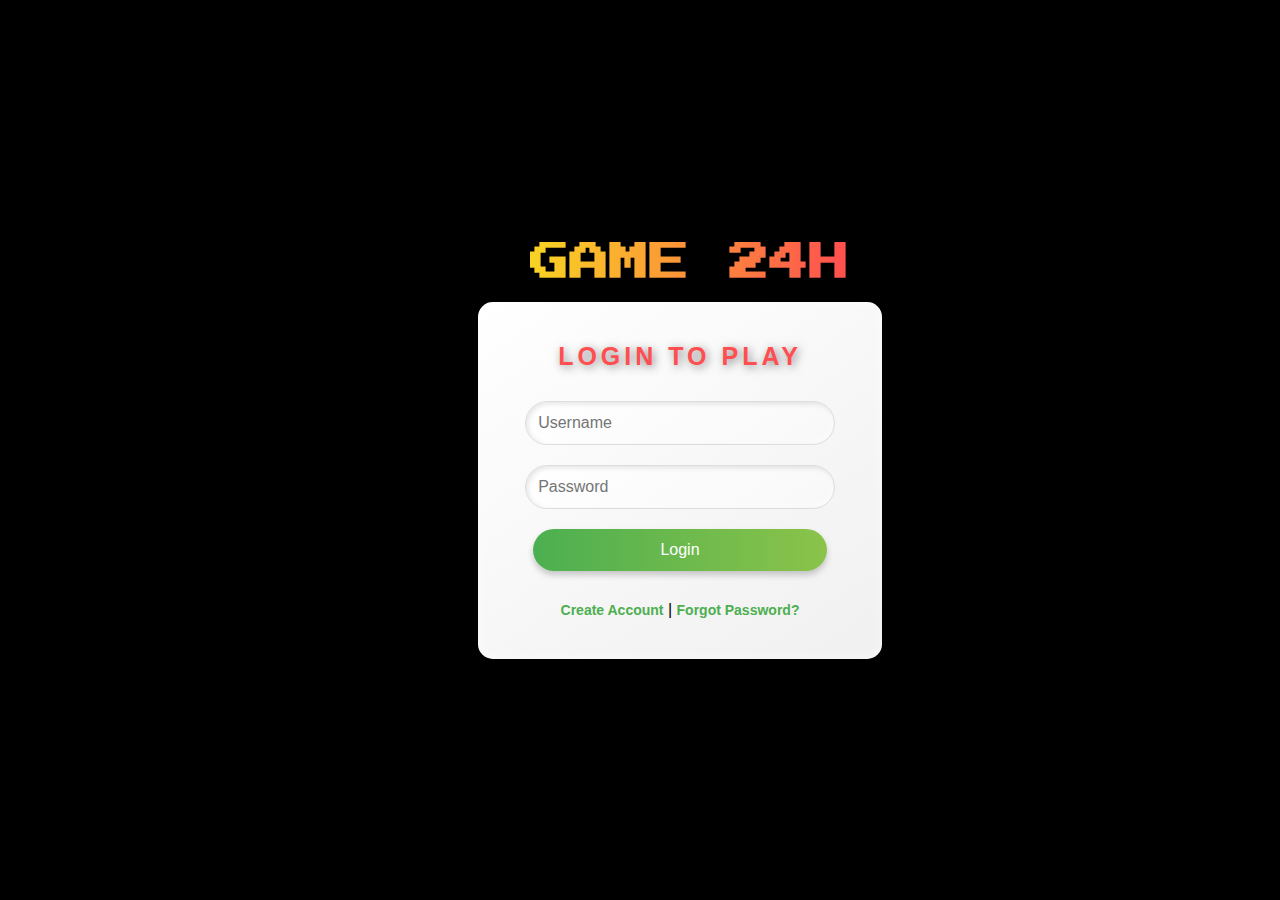
==== index.html @ 805deaa9 "index.html" ====
<!DOCTYPE html>
<html lang="en">
<head>
    <meta charset="UTF-8">
    <meta name="viewport" content="width=device-width, initial-scale=1.0">
    <title>Login & Game</title>
    <!-- Font Awesome -->
    <link rel="stylesheet" href="https://cdnjs.cloudflare.com/ajax/libs/font-awesome/5.15.4/css/all.min.css">
    <!-- Google Fonts -->
    <link href="https://fonts.googleapis.com/css2?family=Press+Start+2P&display=swap" rel="stylesheet">
    <link rel="stylesheet" href="styles.css">
</head>
<body>
    <header>
        <!-- Logo Game 24H -->
        <div class="logo-container" aria-label="Game 24H Logo">
            <span class="logo-text">Game 24H</span>
        </div>
    </header>

    <main>
        <!-- Login Screen -->
        <section id="login-screen" class="screen">
            <div class="login-text">Login to Play</div>
            <form id="login-form" method="POST">
                <label for="username" class="visually-hidden">
                <input type="text" name="username" id="username" placeholder="Username" required><br>
                
                <label for="password" class="visually-hidden">
                <input type="password" name="password" id="password" placeholder="Password" required><br>

                <button type="submit" class="btn">Login</button>
            </form>
            <p id="login-error" style="color: red;" aria-live="polite"></p>

            <div class="auth-links">
                <a href="create-account.html" title="Create a new account">Create Account</a> |
                <a href="forgot-password.html" title="Reset your password">Forgot Password?</a>
            </div>
        </section>

        <!-- Game Screen -->
        <section id="game-screen" class="screen" style="display:none;">
            <h2>Welcome to the Game!</h2>
            <p>Your game starts here.</p>
            <button id="start-game-btn" class="btn">Start Game</button>
        </section>
    </main>

    <script>
        document.addEventListener("DOMContentLoaded", () => {
            const loginForm = document.getElementById("login-form");
            const loginScreen = document.getElementById("login-screen");
            const gameScreen = document.getElementById("game-screen");
            const loginError = document.getElementById("login-error");

            // Handle form submission
            loginForm.addEventListener("submit", (e) => {
                e.preventDefault();
                const username = document.getElementById("username").value.trim();
                const password = document.getElementById("password").value.trim();

                // Replace with actual validation
                if (username === "test" && password === "1234") { 
                    loginScreen.style.display = "none";
                    gameScreen.style.display = "block";
                } else {
                    loginError.textContent = "Invalid username or password!";
                }
            });

            // Start game
            const startGameBtn = document.getElementById("start-game-btn");
            startGameBtn.addEventListener("click", () => {
                alert("Game started!");
                // Replace with game logic
            });
        });
    </script>
</body>
</html>
---- styles.css ----
/* Định dạng chung */
body {
    font-family: Arial, sans-serif;
    background: #000000; /* Đổi nền sang màu đen */
    display: flex;
    justify-content: center;
    align-items: center;
    height: 100vh;
    margin: 0;
    flex-direction: column;
}
/* Logo Container */
.logo-container {
    display: flex;
    justify-content: center;  /* Căn giữa theo chiều ngang */
    align-items: center;      /* Căn giữa theo chiều dọc */
    width: 100%;
    margin-bottom: 20px;
}

/* Logo Text */
.logo-text {
    font-family: 'Press Start 2P', cursive; /* Font chữ game */
    font-size: 40px; /* Kích thước chữ lớn */
    font-weight: bold; /* Chữ đậm */
    background: linear-gradient(90deg, #f9d423, #ff4e50); /* Màu đầu tiên */
    -webkit-background-clip: text; /* Áp dụng gradient cho chữ */
    -webkit-text-fill-color: transparent; /* Làm chữ trong suốt */
    text-transform: uppercase; /* Viết hoa toàn bộ chữ */
    letter-spacing: 0px; /* Khoảng cách giữa các chữ */
    text-align: center; /* Căn giữa chữ */
    display: inline-block; /* Đảm bảo logo và tên trong cùng một dòng */
    margin: 0; /* Đảm bảo không có khoảng cách thừa */
}

/* Nếu muốn di chuyển logo sang trái hoặc phải */
.logo-container {
    margin-left: 50px; /* Di chuyển logo sang trái */
    /* hoặc */
    /* margin-right: 50px; Di chuyển logo sang phải */
}
/* Hiệu ứng nhấp nháy */
@keyframes blink {
    0% {
        opacity: 1; /* Logo hiển thị bình thường */
    }
    50% {
        opacity: 0.5; /* Logo mờ đi một chút */
    }
    100% {
        opacity: 1; /* Logo quay lại hiển thị bình thường */
    }
}

/* Định nghĩa keyframes để thay đổi màu theo cầu vồng */
@keyframes rainbow {
    0% {
        background: linear-gradient(90deg, red, orange, yellow, green, blue, indigo, violet); /* Cầu vồng */
    }
    20% {
        background: linear-gradient(90deg, blue, green, yellow, red, violet, indigo, orange); /* Thay đổi theo hướng ngược */
    }
    40% {
        background: linear-gradient(90deg, yellow, orange, green, blue, indigo, violet, red); /* Cầu vồng màu khác */
    }
    60% {
        background: linear-gradient(90deg, purple, blue, green, yellow, orange, red, pink); /* Đảo các màu */
    }
    80% {
        background: linear-gradient(90deg, orange, yellow, green, blue, red, purple, pink); /* Các màu khác nữa */
    }
    100% {
        background: linear-gradient(90deg, red, orange, yellow, green, blue, indigo, violet); /* Quay lại cầu vồng ban đầu */
    }
}

/* Áp dụng hiệu ứng nhấp nháy vào logo */
.logo-text {
    animation: blink 1.5s infinite; /* Thêm hiệu ứng nhấp nháy */
}

/* Hiệu ứng 3D khi hover lên logo */
.logo-text:hover {
    transform: rotateY(15deg) rotateX(10deg) scale(1.1);
    text-shadow: 5px 5px 15px rgba(0, 0, 0, 0.5), 
                 -5px -5px 15px rgba(255, 255, 255, 0.3);
}

/* Định dạng cho khung form */
.screen {
    text-align: center;
    background: linear-gradient(145deg, #ffffff, #f0f0f0);
    border-radius: 15px;
    padding: 40px;
    box-shadow: 0 8px 20px rgba(0, 0, 0, 0.2), inset 0 0 15px rgba(255, 255, 255, 0.5);
    width: 100%;
    max-width: 400px;
    margin: 0 auto;
}

/* Tiêu đề */
h2 {
    margin-bottom: 20px;
    font-size: 20px;
    color: #333;
    text-shadow: 2px 2px 4px rgba(0, 0, 0, 0.2);
}

/* Input (username, password) */
input {
    width: calc(100% - 40px); /* Điều chỉnh để có khoảng cách đều nhau */
    padding: 12px;
    margin: 10px auto; /* Căn giữa theo chiều ngang */
    border-radius: 25px;
    border: 1px solid #ddd;
    font-size: 16px;
    background: linear-gradient(145deg, #ffffff, #f8f8f8);
    box-shadow: inset 2px 2px 5px rgba(0, 0, 0, 0.1), inset -2px -2px 5px rgba(255, 255, 255, 0.6);
    transition: box-shadow 0.3s ease;
}

input:focus {
    outline: none;
    box-shadow: 0 0 8px #4caf50, inset 2px 2px 5px rgba(0, 0, 0, 0.1), inset -2px -2px 5px rgba(255, 255, 255, 0.6);
}

.login-text {
    font-family: 'Roboto', sans-serif;
    font-size: 25px;
    font-weight: bold;
    color: #ff4e50;
    text-align: center;
    text-transform: uppercase;
    letter-spacing: 4px;
    text-shadow: 2px 2px 10px rgba(0, 0, 0, 0.5);
    animation: slideIn 1s ease-in-out 1; /* Chỉ chạy một lần khi tải lại trang */
    margin-bottom: 20px; /* Khoảng cách giữa login-text và các phần tử bên dưới */
}

@keyframes slideIn {
    0% {
        transform: translateX(-100px);
        opacity: 0;
    }
    100% {
        transform: translateX(0);
        opacity: 1;
    }
}

/* Nút đăng nhập */
button {
    padding: 12px 15px;
    background: linear-gradient(90deg, #4caf50, #8bc34a);
    color: white;
    border: none;
    border-radius: 25px;
    cursor: pointer;
    font-size: 16px;
    width: calc(100% - 30px); /* Điều chỉnh để có khoảng cách đều nhau */
    margin: 10px auto; /* Căn giữa theo chiều ngang */
    box-shadow: 0 4px 6px rgba(0, 0, 0, 0.2);
    transition: background 0.3s ease, transform 0.3s ease, box-shadow 0.3s ease;
}

/* Hiệu ứng hover khi di chuột lên nút */
button:hover {
    background: linear-gradient(90deg, #45a049, #7cb342); /* Thay đổi màu nền khi hover */
    transform: scaleX(1.05); /* Mở rộng chiều ngang của nút */
    box-shadow: 0 6px 10px rgba(0, 0, 0, 0.3); /* Tăng bóng đổ khi hover */
}

/* Căn chỉnh các form */
#login-form, #create-account-form, #forgot-password-form {
    display: flex;
    flex-direction: column;
    gap: 20px;
}

/* Liên kết quên mật khẩu và tạo tài khoản */
.auth-links {
    margin-top: 20px;
}

.auth-links a {
    color: #4caf50;
    text-decoration: none;
    font-size: 14px;
    font-weight: bold;
    transition: color 0.3s ease;
}

.auth-links a:hover {
    color: #388e3c;
    text-decoration: underline;
}

p {
    font-size: 14px;
    color: #555;
}

/* Đảm bảo giao diện trên thiết bị di động */
@media screen and (max-width: 600px) {
    .screen {
        width: 90%;
        padding: 20px;
    }

    input, button {
        font-size: 14px;
    }
}
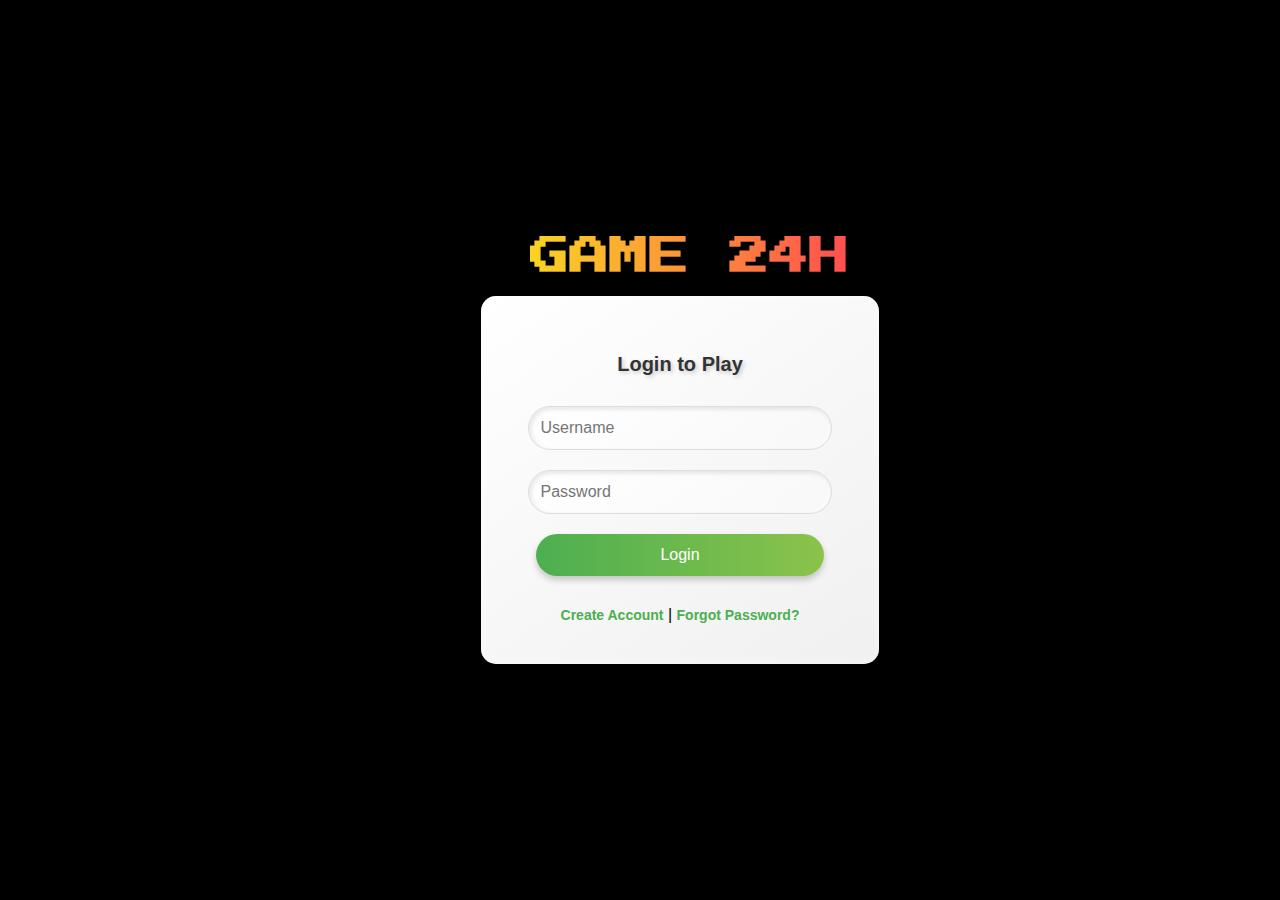
==== commit 27d12612: "index.html" ====
--- a/index.html
+++ b/index.html
@@ -21,14 +21,12 @@
     <main>
         <!-- Login Screen -->
         <section id="login-screen" class="screen">
-            <div class="login-text">Login to Play</div>
+            <h2>Login to Play</h2>
             <form id="login-form" method="POST">
                 <label for="username" class="visually-hidden">
                 <input type="text" name="username" id="username" placeholder="Username" required><br>
-                
                 <label for="password" class="visually-hidden">
                 <input type="password" name="password" id="password" placeholder="Password" required><br>
-
                 <button type="submit" class="btn">Login</button>
             </form>
             <p id="login-error" style="color: red;" aria-live="polite"></p>
@@ -36,7 +34,8 @@
             <div class="auth-links">
                 <a href="create-account.html" title="Create a new account">Create Account</a> |
                 <a href="forgot-password.html" title="Reset your password">Forgot Password?</a>
-            </div>
+            </div
+            
         </section>
 
         <!-- Game Screen -->
@@ -60,8 +59,7 @@
                 const username = document.getElementById("username").value.trim();
                 const password = document.getElementById("password").value.trim();
 
-                // Replace with actual validation
-                if (username === "test" && password === "1234") { 
+                if (username === "test" && password === "1234") { // Replace with actual validation
                     loginScreen.style.display = "none";
                     gameScreen.style.display = "block";
                 } else {
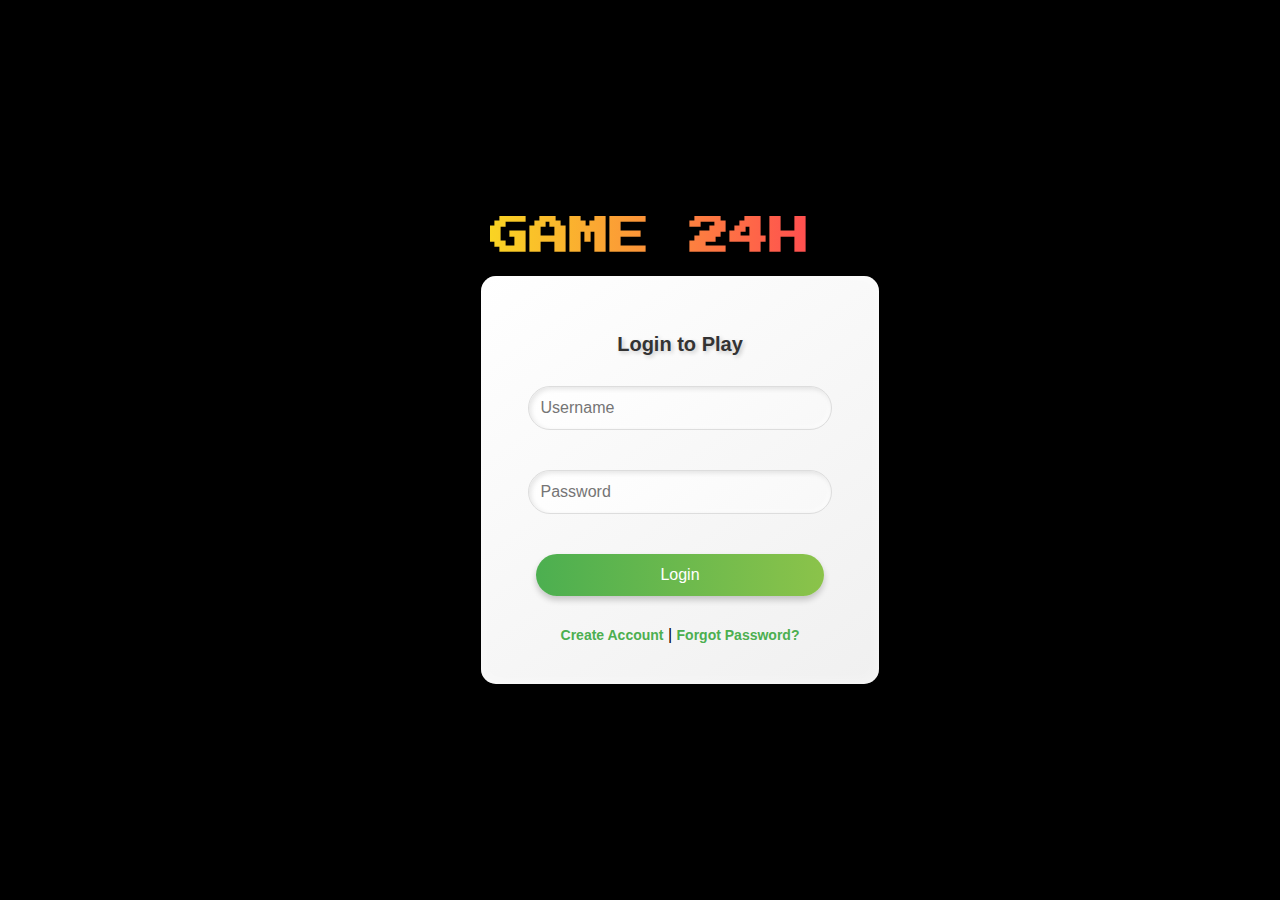
==== commit 606ef73f: "index.html" ====
--- a/index.html
+++ b/index.html
@@ -24,9 +24,11 @@
             <h2>Login to Play</h2>
             <form id="login-form" method="POST">
                 <label for="username" class="visually-hidden">
-                <input type="text" name="username" id="username" placeholder="Username" required><br>
+                    <input type="text" name="username" id="username" placeholder="Username" required><br>
+                </label>
                 <label for="password" class="visually-hidden">
-                <input type="password" name="password" id="password" placeholder="Password" required><br>
+                    <input type="password" name="password" id="password" placeholder="Password" required><br>
+                </label>
                 <button type="submit" class="btn">Login</button>
             </form>
             <p id="login-error" style="color: red;" aria-live="polite"></p>
@@ -34,8 +36,7 @@
             <div class="auth-links">
                 <a href="create-account.html" title="Create a new account">Create Account</a> |
                 <a href="forgot-password.html" title="Reset your password">Forgot Password?</a>
-            </div
-            
+            </div>
         </section>
 
         <!-- Game Screen -->
@@ -61,7 +62,7 @@
 
                 if (username === "test" && password === "1234") { // Replace with actual validation
                     loginScreen.style.display = "none";
-                    gameScreen.style.display = "block";
+                    gameScreen.style.display = "block"; // Show the game screen
                 } else {
                     loginError.textContent = "Invalid username or password!";
                 }
--- a/styles.css
+++ b/styles.css
@@ -35,7 +35,7 @@
 
 /* Nếu muốn di chuyển logo sang trái hoặc phải */
 .logo-container {
-    margin-left: 50px; /* Di chuyển logo sang trái */
+    margin-left: 10px; /* Di chuyển logo sang trái */
     /* hoặc */
     /* margin-right: 50px; Di chuyển logo sang phải */
 }
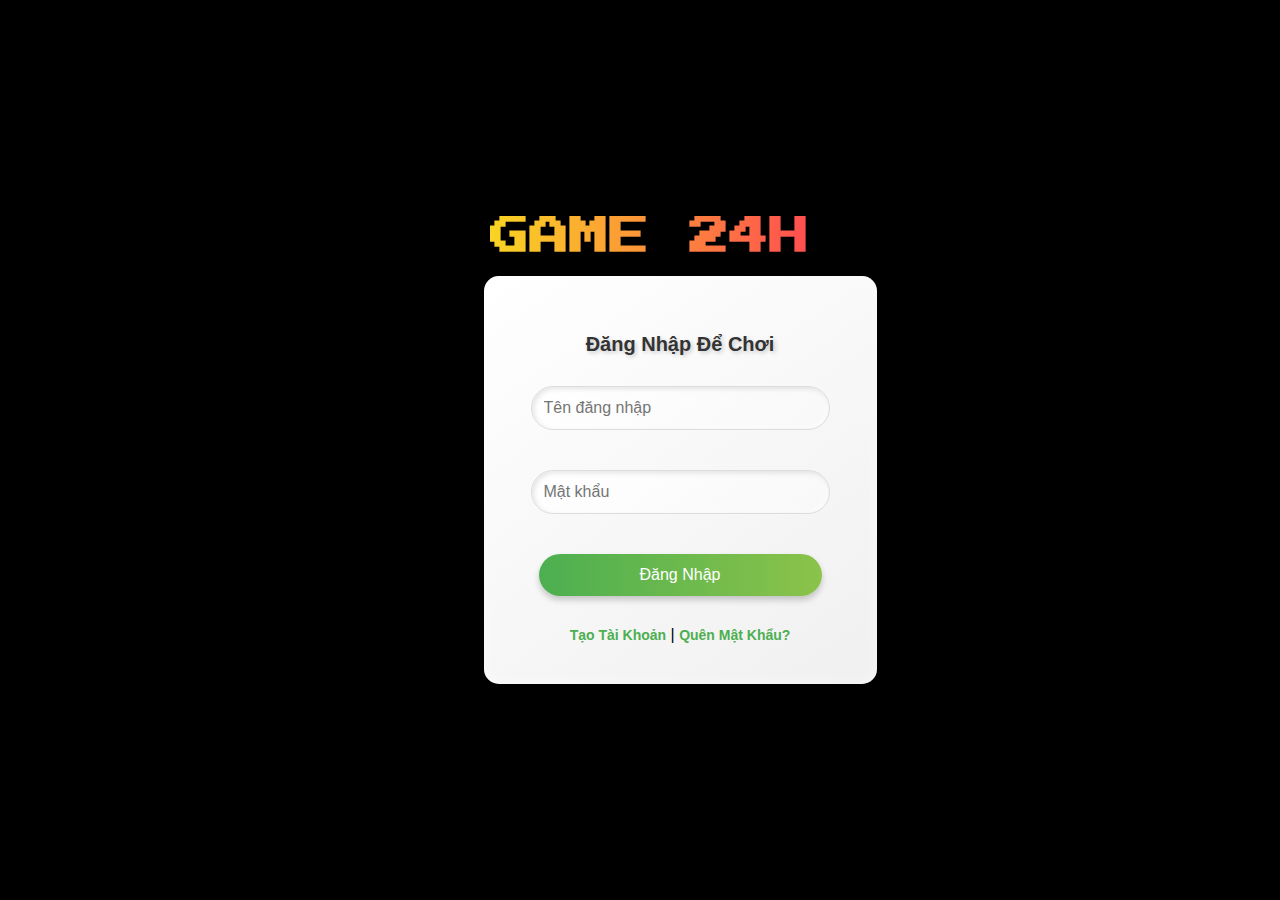
==== commit 33619e23: "index.html" ====
--- a/index.html
+++ b/index.html
@@ -1,9 +1,9 @@
 <!DOCTYPE html>
-<html lang="en">
+<html lang="vi">
 <head>
     <meta charset="UTF-8">
     <meta name="viewport" content="width=device-width, initial-scale=1.0">
-    <title>Login & Game</title>
+    <title>Đăng Nhập & Chơi Game</title>
     <!-- Font Awesome -->
     <link rel="stylesheet" href="https://cdnjs.cloudflare.com/ajax/libs/font-awesome/5.15.4/css/all.min.css">
     <!-- Google Fonts -->
@@ -13,68 +13,41 @@
 <body>
     <header>
         <!-- Logo Game 24H -->
-        <div class="logo-container" aria-label="Game 24H Logo">
+        <div class="logo-container" aria-label="Logo Game 24H">
             <span class="logo-text">Game 24H</span>
         </div>
     </header>
 
     <main>
-        <!-- Login Screen -->
+        <!-- Màn Hình Đăng Nhập -->
         <section id="login-screen" class="screen">
-            <h2>Login to Play</h2>
+            <h2>Đăng Nhập Để Chơi</h2>
             <form id="login-form" method="POST">
                 <label for="username" class="visually-hidden">
-                    <input type="text" name="username" id="username" placeholder="Username" required><br>
+                    <input type="text" name="username" id="username" placeholder="Tên đăng nhập" required><br>
                 </label>
                 <label for="password" class="visually-hidden">
-                    <input type="password" name="password" id="password" placeholder="Password" required><br>
+                    <input type="password" name="password" id="password" placeholder="Mật khẩu" required><br>
                 </label>
-                <button type="submit" class="btn">Login</button>
+                <button type="submit" class="btn">Đăng Nhập</button>
             </form>
             <p id="login-error" style="color: red;" aria-live="polite"></p>
 
             <div class="auth-links">
-                <a href="create-account.html" title="Create a new account">Create Account</a> |
-                <a href="forgot-password.html" title="Reset your password">Forgot Password?</a>
+                <a href="create-account.html" title="Tạo tài khoản mới">Tạo Tài Khoản</a> |
+                <a href="forgot-password.html" title="Đặt lại mật khẩu">Quên Mật Khẩu?</a>
             </div>
         </section>
 
-        <!-- Game Screen -->
+        <!-- Màn Hình Game -->
         <section id="game-screen" class="screen" style="display:none;">
-            <h2>Welcome to the Game!</h2>
-            <p>Your game starts here.</p>
-            <button id="start-game-btn" class="btn">Start Game</button>
+            <h2>Chào Mừng Bạn Đến Với Game!</h2>
+            <p>Game của bạn bắt đầu tại đây.</p>
+            <button id="start-game-btn" class="btn" onclick="startGame()">Bắt Đầu Chơi</button>
         </section>
     </main>
 
-    <script>
-        document.addEventListener("DOMContentLoaded", () => {
-            const loginForm = document.getElementById("login-form");
-            const loginScreen = document.getElementById("login-screen");
-            const gameScreen = document.getElementById("game-screen");
-            const loginError = document.getElementById("login-error");
-
-            // Handle form submission
-            loginForm.addEventListener("submit", (e) => {
-                e.preventDefault();
-                const username = document.getElementById("username").value.trim();
-                const password = document.getElementById("password").value.trim();
-
-                if (username === "test" && password === "1234") { // Replace with actual validation
-                    loginScreen.style.display = "none";
-                    gameScreen.style.display = "block"; // Show the game screen
-                } else {
-                    loginError.textContent = "Invalid username or password!";
-                }
-            });
-
-            // Start game
-            const startGameBtn = document.getElementById("start-game-btn");
-            startGameBtn.addEventListener("click", () => {
-                alert("Game started!");
-                // Replace with game logic
-            });
-        });
-    </script>
+    <!-- Thêm link tới file JavaScript -->
+    <script src="script.js"></script>
 </body>
 </html>
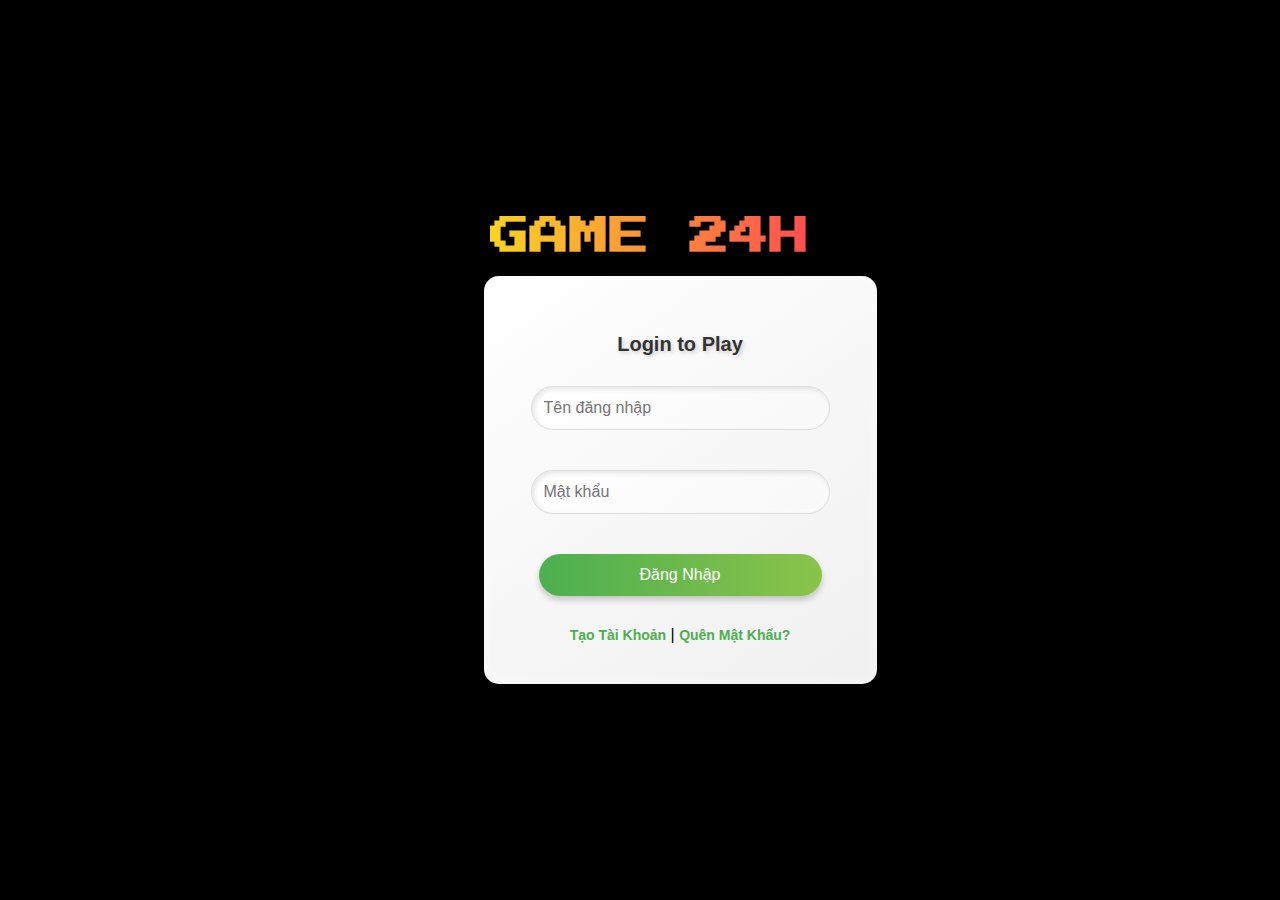
==== commit 1aa0389a: "index.html" ====
--- a/index.html
+++ b/index.html
@@ -21,7 +21,8 @@
     <main>
         <!-- Màn Hình Đăng Nhập -->
         <section id="login-screen" class="screen">
-            <h2>Đăng Nhập Để Chơi</h2>
+             <h2>Login to Play</h2>
+            <p id="login-text">
             <form id="login-form" method="POST">
                 <label for="username" class="visually-hidden">
                     <input type="text" name="username" id="username" placeholder="Tên đăng nhập" required><br>
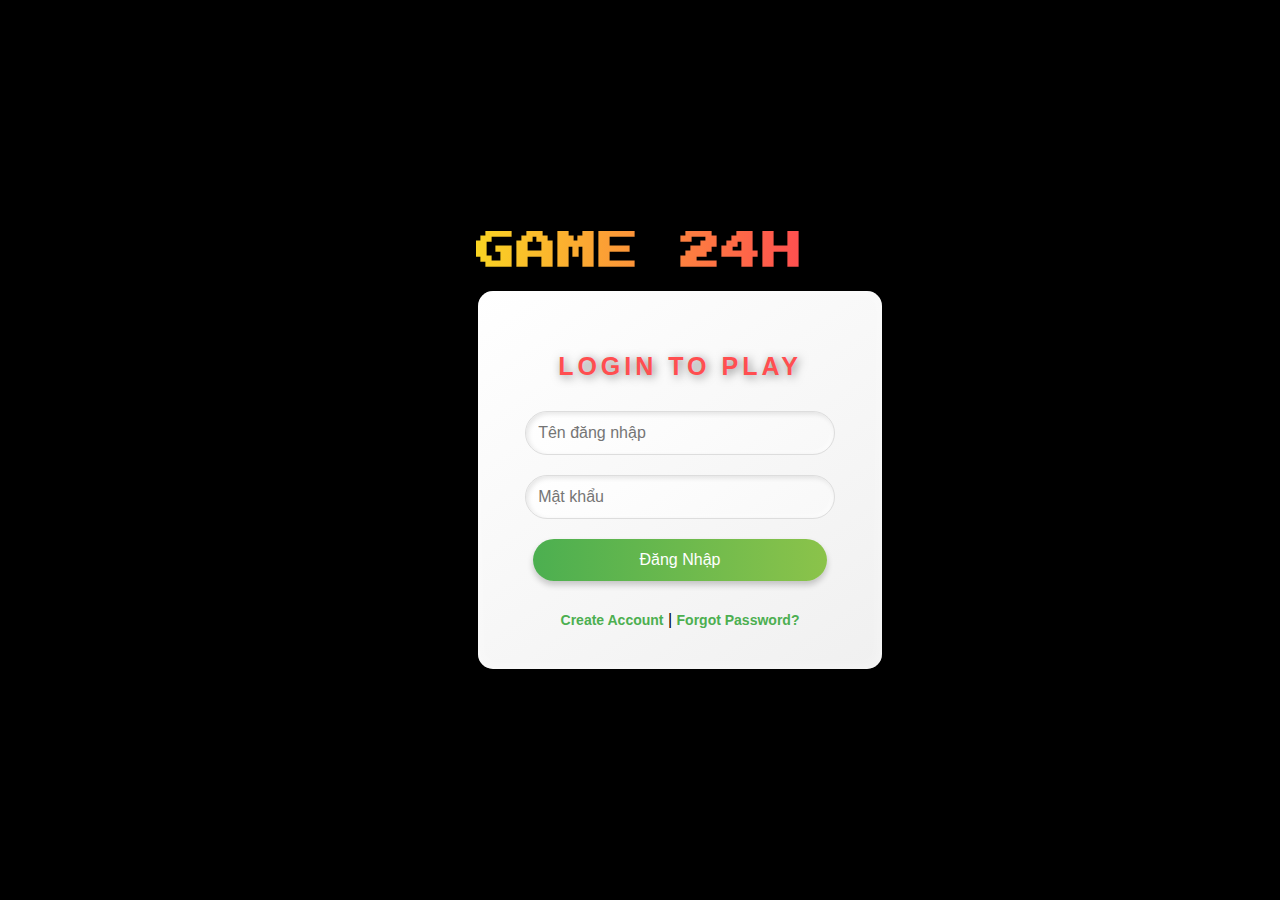
==== commit c24b416d: "index.html" ====
--- a/index.html
+++ b/index.html
@@ -35,16 +35,16 @@
             <p id="login-error" style="color: red;" aria-live="polite"></p>
 
             <div class="auth-links">
-                <a href="create-account.html" title="Tạo tài khoản mới">Tạo Tài Khoản</a> |
-                <a href="forgot-password.html" title="Đặt lại mật khẩu">Quên Mật Khẩu?</a>
+                <a href="create-account.html" title="Tạo tài khoản mới">Create Account</a> |
+                <a href="forgot-password.html" title="Đặt lại mật khẩu">Forgot Password?</a>
             </div>
         </section>
 
         <!-- Màn Hình Game -->
         <section id="game-screen" class="screen" style="display:none;">
-            <h2>Chào Mừng Bạn Đến Với Game!</h2>
-            <p>Game của bạn bắt đầu tại đây.</p>
-            <button id="start-game-btn" class="btn" onclick="startGame()">Bắt Đầu Chơi</button>
+            <h2>Welcome to the Game!</h2>
+            <p>Your game starts here.</p>
+            <button id="start-game-btn" class="btn" onclick="startGame()">Start Game</button>
         </section>
     </main>
 
--- a/styles.css
+++ b/styles.css
@@ -1,7 +1,7 @@
 /* Định dạng chung */
 body {
     font-family: Arial, sans-serif;
-    background: #000000; /* Đổi nền sang màu đen */
+    background: #000000; /* Nền đen */
     display: flex;
     justify-content: center;
     align-items: center;
@@ -9,11 +9,12 @@
     margin: 0;
     flex-direction: column;
 }
+
 /* Logo Container */
 .logo-container {
     display: flex;
-    justify-content: center;  /* Căn giữa theo chiều ngang */
-    align-items: center;      /* Căn giữa theo chiều dọc */
+    justify-content: center; /* Căn giữa theo chiều ngang */
+    align-items: center; /* Căn giữa theo chiều dọc */
     width: 100%;
     margin-bottom: 20px;
 }
@@ -21,72 +22,33 @@
 /* Logo Text */
 .logo-text {
     font-family: 'Press Start 2P', cursive; /* Font chữ game */
-    font-size: 40px; /* Kích thước chữ lớn */
-    font-weight: bold; /* Chữ đậm */
-    background: linear-gradient(90deg, #f9d423, #ff4e50); /* Màu đầu tiên */
+    font-size: 40px; /* Kích thước chữ */
+    font-weight: bold;
+    background: linear-gradient(90deg, #f9d423, #ff4e50); /* Gradient màu chữ */
     -webkit-background-clip: text; /* Áp dụng gradient cho chữ */
     -webkit-text-fill-color: transparent; /* Làm chữ trong suốt */
     text-transform: uppercase; /* Viết hoa toàn bộ chữ */
-    letter-spacing: 0px; /* Khoảng cách giữa các chữ */
+    letter-spacing: 1px; /* Khoảng cách giữa các chữ */
     text-align: center; /* Căn giữa chữ */
     display: inline-block; /* Đảm bảo logo và tên trong cùng một dòng */
-    margin: 0; /* Đảm bảo không có khoảng cách thừa */
+    animation: blink 1.5s infinite; /* Hiệu ứng nhấp nháy */
 }
 
-/* Nếu muốn di chuyển logo sang trái hoặc phải */
-.logo-container {
-    margin-left: 10px; /* Di chuyển logo sang trái */
-    /* hoặc */
-    /* margin-right: 50px; Di chuyển logo sang phải */
-}
 /* Hiệu ứng nhấp nháy */
 @keyframes blink {
-    0% {
-        opacity: 1; /* Logo hiển thị bình thường */
-    }
-    50% {
-        opacity: 0.5; /* Logo mờ đi một chút */
-    }
-    100% {
-        opacity: 1; /* Logo quay lại hiển thị bình thường */
-    }
+    0% { opacity: 1; }
+    50% { opacity: 0.5; }
+    100% { opacity: 1; }
 }
 
-/* Định nghĩa keyframes để thay đổi màu theo cầu vồng */
-@keyframes rainbow {
-    0% {
-        background: linear-gradient(90deg, red, orange, yellow, green, blue, indigo, violet); /* Cầu vồng */
-    }
-    20% {
-        background: linear-gradient(90deg, blue, green, yellow, red, violet, indigo, orange); /* Thay đổi theo hướng ngược */
-    }
-    40% {
-        background: linear-gradient(90deg, yellow, orange, green, blue, indigo, violet, red); /* Cầu vồng màu khác */
-    }
-    60% {
-        background: linear-gradient(90deg, purple, blue, green, yellow, orange, red, pink); /* Đảo các màu */
-    }
-    80% {
-        background: linear-gradient(90deg, orange, yellow, green, blue, red, purple, pink); /* Các màu khác nữa */
-    }
-    100% {
-        background: linear-gradient(90deg, red, orange, yellow, green, blue, indigo, violet); /* Quay lại cầu vồng ban đầu */
-    }
-}
-
-/* Áp dụng hiệu ứng nhấp nháy vào logo */
-.logo-text {
-    animation: blink 1.5s infinite; /* Thêm hiệu ứng nhấp nháy */
-}
-
-/* Hiệu ứng 3D khi hover lên logo */
+/* Hiệu ứng khi hover vào logo */
 .logo-text:hover {
     transform: rotateY(15deg) rotateX(10deg) scale(1.1);
     text-shadow: 5px 5px 15px rgba(0, 0, 0, 0.5), 
                  -5px -5px 15px rgba(255, 255, 255, 0.3);
 }
 
-/* Định dạng cho khung form */
+/* Định dạng form chung */
 .screen {
     text-align: center;
     background: linear-gradient(145deg, #ffffff, #f0f0f0);
@@ -100,17 +62,35 @@
 
 /* Tiêu đề */
 h2 {
+    font-family: 'Roboto', sans-serif;
+    font-size: 25px;
+    font-weight: bold;
+    color: #ff4e50;
+    text-align: center;
+    text-transform: uppercase;
+    letter-spacing: 4px;
+    text-shadow: 2px 2px 10px rgba(0, 0, 0, 0.5);
+    animation: slideInFromLeft 1s ease-out; /* Hiệu ứng nhảy vào */
     margin-bottom: 20px;
-    font-size: 20px;
-    color: #333;
-    text-shadow: 2px 2px 4px rgba(0, 0, 0, 0.2);
+}
+
+/* Hiệu ứng di chuyển từ trái vào */
+@keyframes slideInFromLeft {
+    0% {
+        transform: translateX(-100%);
+        opacity: 0;
+    }
+    100% {
+        transform: translateX(0);
+        opacity: 1;
+    }
 }
 
 /* Input (username, password) */
 input {
-    width: calc(100% - 40px); /* Điều chỉnh để có khoảng cách đều nhau */
+    width: calc(100% - 40px);
     padding: 12px;
-    margin: 10px auto; /* Căn giữa theo chiều ngang */
+    margin: 10px auto;
     border-radius: 25px;
     border: 1px solid #ddd;
     font-size: 16px;
@@ -124,30 +104,6 @@
     box-shadow: 0 0 8px #4caf50, inset 2px 2px 5px rgba(0, 0, 0, 0.1), inset -2px -2px 5px rgba(255, 255, 255, 0.6);
 }
 
-.login-text {
-    font-family: 'Roboto', sans-serif;
-    font-size: 25px;
-    font-weight: bold;
-    color: #ff4e50;
-    text-align: center;
-    text-transform: uppercase;
-    letter-spacing: 4px;
-    text-shadow: 2px 2px 10px rgba(0, 0, 0, 0.5);
-    animation: slideIn 1s ease-in-out 1; /* Chỉ chạy một lần khi tải lại trang */
-    margin-bottom: 20px; /* Khoảng cách giữa login-text và các phần tử bên dưới */
-}
-
-@keyframes slideIn {
-    0% {
-        transform: translateX(-100px);
-        opacity: 0;
-    }
-    100% {
-        transform: translateX(0);
-        opacity: 1;
-    }
-}
-
 /* Nút đăng nhập */
 button {
     padding: 12px 15px;
@@ -157,24 +113,16 @@
     border-radius: 25px;
     cursor: pointer;
     font-size: 16px;
-    width: calc(100% - 30px); /* Điều chỉnh để có khoảng cách đều nhau */
-    margin: 10px auto; /* Căn giữa theo chiều ngang */
+    width: calc(100% - 30px);
+    margin: 10px auto;
     box-shadow: 0 4px 6px rgba(0, 0, 0, 0.2);
     transition: background 0.3s ease, transform 0.3s ease, box-shadow 0.3s ease;
 }
 
-/* Hiệu ứng hover khi di chuột lên nút */
 button:hover {
-    background: linear-gradient(90deg, #45a049, #7cb342); /* Thay đổi màu nền khi hover */
-    transform: scaleX(1.05); /* Mở rộng chiều ngang của nút */
-    box-shadow: 0 6px 10px rgba(0, 0, 0, 0.3); /* Tăng bóng đổ khi hover */
-}
-
-/* Căn chỉnh các form */
-#login-form, #create-account-form, #forgot-password-form {
-    display: flex;
-    flex-direction: column;
-    gap: 20px;
+    background: linear-gradient(90deg, #45a049, #7cb342);
+    transform: scaleX(1.05);
+    box-shadow: 0 6px 10px rgba(0, 0, 0, 0.3);
 }
 
 /* Liên kết quên mật khẩu và tạo tài khoản */
@@ -195,11 +143,6 @@
     text-decoration: underline;
 }
 
-p {
-    font-size: 14px;
-    color: #555;
-}
-
 /* Đảm bảo giao diện trên thiết bị di động */
 @media screen and (max-width: 600px) {
     .screen {
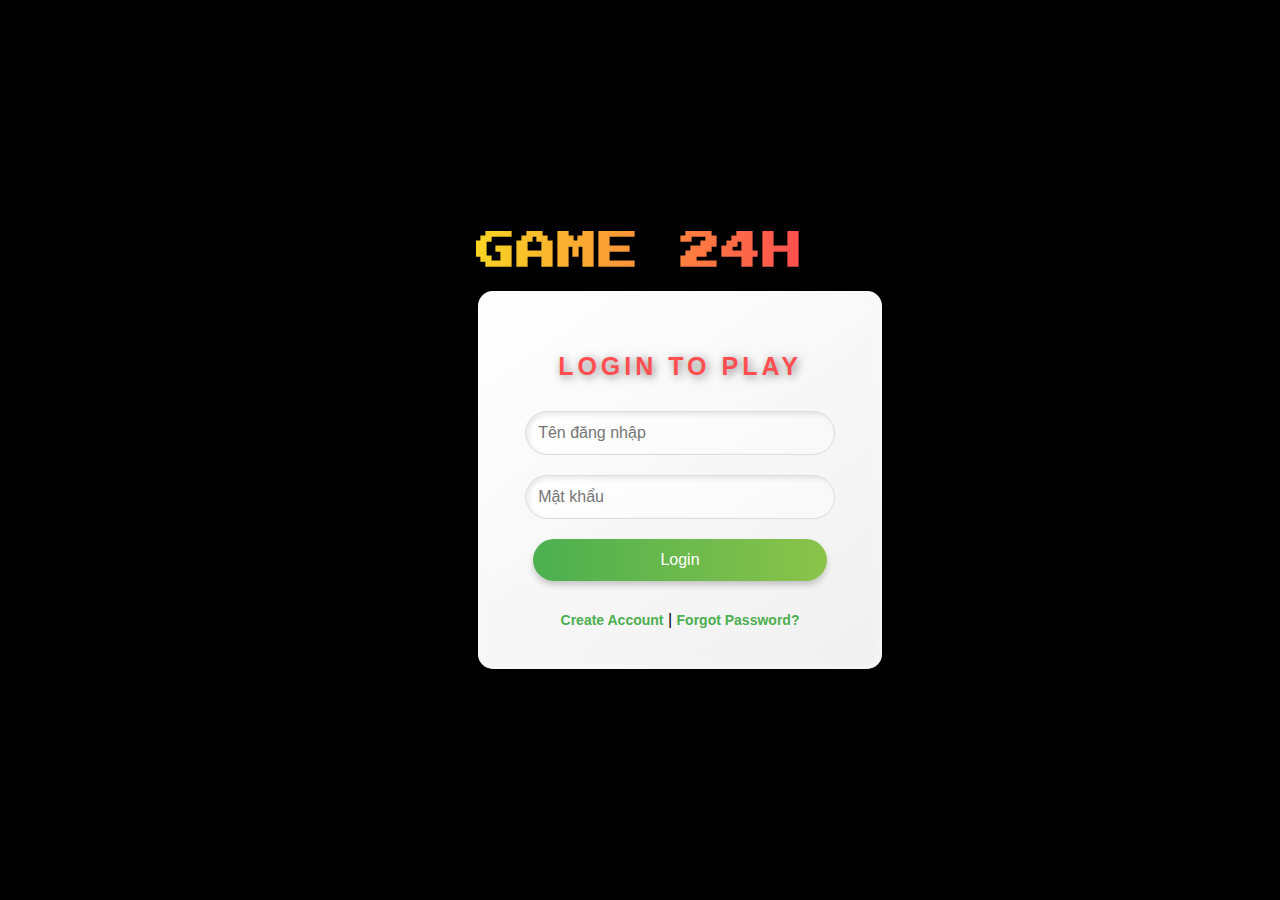
==== commit ba26d4f3: "index.html" ====
--- a/index.html
+++ b/index.html
@@ -3,7 +3,7 @@
 <head>
     <meta charset="UTF-8">
     <meta name="viewport" content="width=device-width, initial-scale=1.0">
-    <title>Đăng Nhập & Chơi Game</title>
+    <title>Caro Online</title>
     <!-- Font Awesome -->
     <link rel="stylesheet" href="https://cdnjs.cloudflare.com/ajax/libs/font-awesome/5.15.4/css/all.min.css">
     <!-- Google Fonts -->
@@ -30,7 +30,7 @@
                 <label for="password" class="visually-hidden">
                     <input type="password" name="password" id="password" placeholder="Mật khẩu" required><br>
                 </label>
-                <button type="submit" class="btn">Đăng Nhập</button>
+                <button type="submit" class="btn">Login</button>
             </form>
             <p id="login-error" style="color: red;" aria-live="polite"></p>
 
